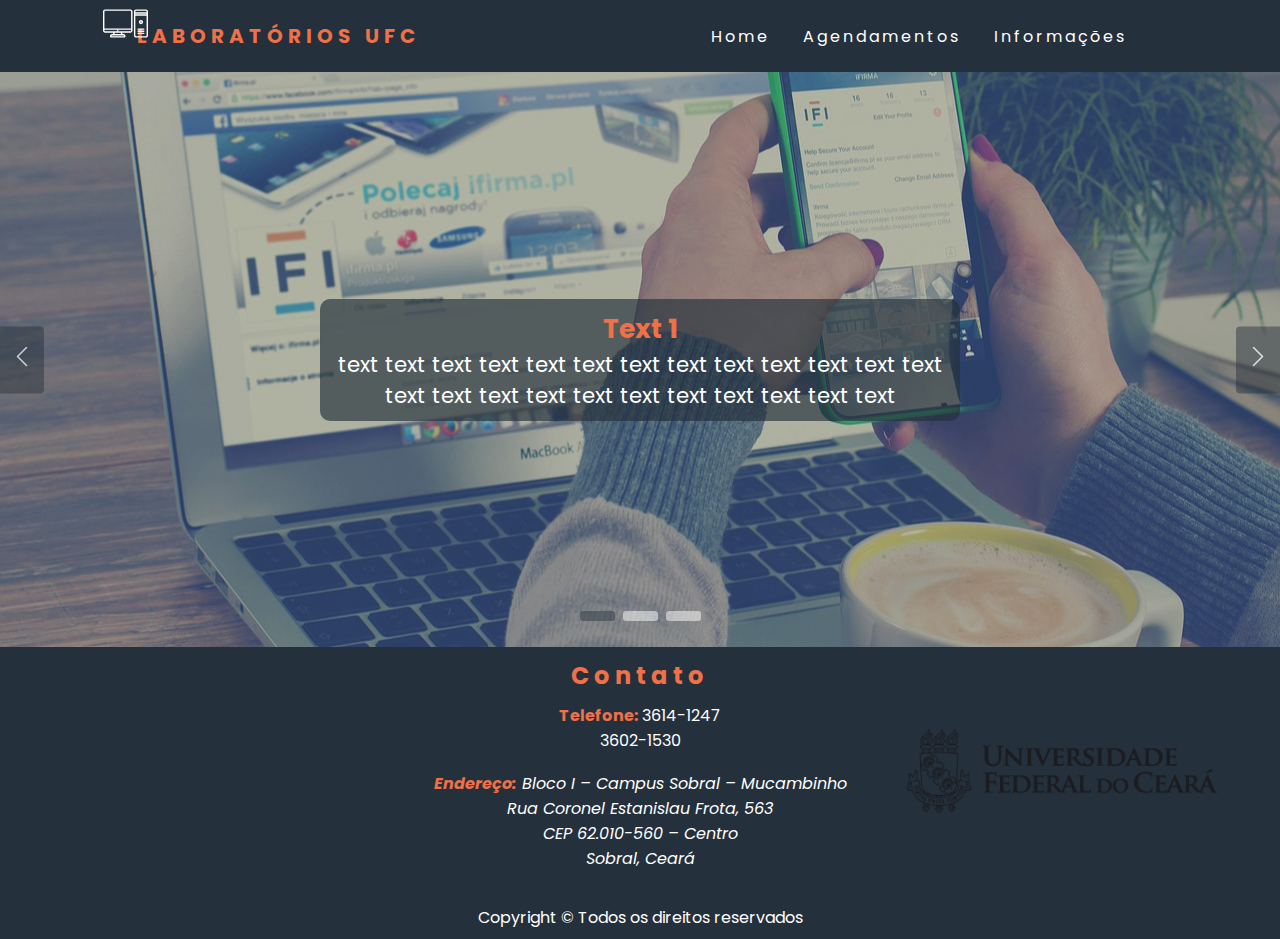
==== Projeto BIA/index.html @ 328a327f "Add ALL" ====
<!DOCTYPE html>
<html lang="en">
<head>
	<meta charset="UTF-8">
	<meta name="viewport" content="width=device-width,initial-scale=1.0">
	<meta http-equiv="X-UA-Compatible" content="ie=edge">
	<title>
		Laboratórios Universitários
	</title>
	<link rel="stylesheet" type="text/css" href="css/fontawesome.all.min.css">

	<link rel='stylesheet' href='css/owl.carousel.min.css'>

	<link rel="stylesheet" href="css/reset.css">
	<link rel="stylesheet" href="css/style.carousel.css">
	<link rel="stylesheet" href="css/style.css">
	<link href="https://fonts.googleapis.com/css2?family=Poppins:wght@300&display=swap" rel="stylesheet">

</head>

<body>
	<!--Início do menu-->
		<nav>
			<div class="logo">
				<img class="computer" src="imagens/computer.svg"><h4>Laboratórios UFC</h4>
			</div>
			<ul>
				<li><a href="index.html">Home</a></li>
				<li><a href="agendamentos.html">Agendamentos</a></li>
				<li><a href="info.html">Informações</a></li>
			</ul>
			<div class="burger">
				<div class="line1"></div>
				<div class="line2"></div>
				<div class="line3"></div>
			</div>
		</nav>
	<!--Fim do menu-->

	<!--Início do Carrossel-->
	<div class="owl-carousel">
		<div class="owl-lazy" data-src="imagens/slide1.jpg">
			<div class="owl-caption">
				<h3>Text 1</h3>
				<p>text text text text text text text text text text text text text text text text text text text text text text text text</p>
			</div>	
		</div>
		<div class="owl-lazy" data-src="imagens/slide2.jpg">
			<div class="owl-caption">
				<h3>Text 2</h3>
				<p>text text text text text text text text text text text text text text text text text text text text text text text text</p>
			</div>	
		</div>
		<div class="owl-lazy" data-src="imagens/slide3.jpg">
			<div class="owl-caption">
				<h3>Text 3</h3>
				<p>text text text text text text text text text text text text text text text text text text text text text text text text</p>
			</div>	
		</div>
	</div>
	
	<img class="ufclogo" src="imagens/logo_preto.png">

	<!--Fim do carrossel-->
	

</body>
<footer id="footer_info">
	<h2>Contato</h2>
	
	<p>
		<b>Telefone:</b> 3614-1247 <br>
				  3602-1530
	</p>
	<p>
	<address>
		<b>Endereço:</b> Bloco I – Campus Sobral – Mucambinho <br>
				Rua Coronel Estanislau Frota, 563 <br>
				CEP 62.010-560 – Centro <br>
				Sobral, Ceará <br> <br>  
	
	</p>
	</address>
	<p>Copyright &copy; Todos os direitos reservados</p>   
	
</footer>

<script src='script/jquery.min.js'></script>
<script src='script/owl.carousel.min.js'></script>
<script src='script/script.js'></script>
<script src="script/app.js"></script>

</html>
---- Projeto BIA/css/style.carousel.css ----
/*Estilo do carrossel*/
.owl-carousel{
    float: left;
}
.owl-carousel,
.owl-stage-outer,
.owl-stage,
.owl-item,
.owl-lazy{
    height: 100%;
    position: relative;
}

.owl-lazy{
    padding: 0;
    background-repeat: no-repeat;
    background-size: cover;
    background-position: center;
}

.owl-prev,
.owl-next{
    position: absolute;
    background: #24303ba6;
    transform: translateY(-50%);
    opacity: 0.7;
    top: 50%;
    padding: 20px 12px;
    color: white;
}
.owl-prev:hover,
.owl-next:hover{
	background:#f07048;
}

.owl-prev{
    border-radius: 0 4px 4px 0;
    -webkit-border-radius: 0 4px 4px 0;
}
.owl-next{
    right: 0;
    left: auto;
    border-radius: 4px 0 0 4px;
    -webkit-border-radius: 4px 0 0 4px;
}
.owl-dots{
    position: absolute;
    width: 100%;
    z-index: 10;
    bottom: 15px;
    text-align: center;
	
}

.owl-dots .owl-dot{
    background: white;
    opacity: 0.5;
    display: inline-block;
    width: 35px;
    height: 10px;
    margin: 4px;
	border-radius: 3px;
}

.owl-dots .owl-dot.active{
    background: #24303ba6;
    opacity: 0.7;
}
/*Estilo das legendas*/
.owl-caption{
    position: absolute;
    top: 50%;
    left: 50%;
    transform: translate(-50%,-50%);
    -webkit-transform: translate(-50%,-50%);
    background:#24303ba6;
    border-radius: 10px;
    -webkit-transform: 10px;
    color: white;
    padding: 10px;
    text-align: center;
    font-family: 'Poppins' , sans-serif;
}

.owl-caption h3{
    font-size: 20pt;
    color:#f07048;
}
.owl-caption p{
    font-size: 16pt;
}
---- Projeto BIA/css/style.css ----
/*Estilo do menu*/
*{
	margin: 0px;
	padding: 0px;
	box-sizing: border-box;
	font-family: 'Poppins' , sans-serif;
}
body{
	overflow-x: hidden;
}
nav{
	display: flex;
	justify-content: space-around;
	align-items: center;
	min-height: 8vh;
	background-color: #24303b;
	font-family: 'Poppins', sans-serif;
}

.logo{
	color: #f07048;
	text-transform: uppercase;
	letter-spacing: 5px;
	font-size: 20px;
}

nav ul{
	display: flex;
	justify-content: space-around;
    width: 35%;
}
nav li{
	list-style: none;
	display: inline-block;
}

nav a{
	text-decoration: none;
	color: white;
	letter-spacing: 3px;
}
nav a:hover{
	color: #f07048;
}

.burger{
	display: none;
	cursor: pointer;
}
.burger div{
	width: 25px;
	height: 3px;
	background-color:white;
	margin: 5px;
	transition: all 0.3s ease;
}

@media screen and (max-width:1024px){
	nav ul{
        width: 60%;
	}
	.computer{
		opacity: 0;
	}
	.information{
		opacity: 0;
	}
	.calendar{
		opacity: 0;
	}
}

@media screen and (max-width:768px){
	body{
		overflow-x: hidden;
	} 
	nav ul{
		position: absolute;
		right: 0px;
		height: 92vh;
		top: 8vh; 
		background-color: #24303b;
		flex-direction: column;
		text-align: center;
		width: 50%;
		transform: translateX(100%);
		transition: transform 0.5s ease-in;
		z-index: 15;
	}
	nav li{
		opacity: 0;
	}
	.burger{
		display: block;
	}
	.owl-caption strong{
		font-size: 20pt;
	}
	.owl-caption p{
		font-size: 13pt;
	}
	.computer{
		opacity: 0;
	}
	.information{
		opacity: 0;
	}
	.calendar{
		opacity: 0;
	}
	.ufclogo{
		z-index: 5;
		transform: translateX(-250px);
		top: 80%;
	}
	.cards{
		height: 90px;
		padding: 10px;
	}
	section div p{
		font-size: 10pt;
		margin-left: -40px;
		position: absolute;
		margin-top: 5px;
	}
	section div img.img_card {
    position: absolute;
    margin-top: 2px;
	height: 11%;
    }
}

.nav-active{
	transform: translateX(0%);
}

@Keyframes navLinkFade{
	from{
		opacity: 0;
	}
	to{
		opacity: 1;
		transform: translateX(0px);
	}
}

.toggle .line1{
	transform: rotate(-45deg) translate(-5px,6px);
}
.toggle .line2{
	opacity: 0;
}
.toggle .line3{
	transform: rotate(45deg) translate(-5px,-6px);
}

.computer{
	height: 45px;
	position: absolute;
	left: 103px;
	top: 1px;
}
.information{
	height: 35px;
	position: absolute;
	left: 135px;
	top: 6px;
}
.calendar{
	height: 35px;
	left: 125px;
	top: 7px;
	position: absolute;
}
.ufclogo{
	position: absolute;
	height: 100px;
	opacity: 0.8;
	z-index: 5;
	left: 70%;
	top: 80%;
}








/*Formatação Rodapé*/
footer{
	font-family: 'Poppins', sans-serif;
}
footer#footer_info {
    background-color: #24303b;
    text-align: center;
	clear: both;
	border-top: 1px solid #24303b;
}
footer#footer_info p{
	color: white;
    margin: auto;
    padding-bottom: 9px;
    padding-top: 0px;
}
footer#footer_info h2 {
	letter-spacing: 5px;
	margin-top: 10px;
	margin-bottom: 10px;
    color: #f07048;
}
footer#footer_info b {
    color: #f07048;
}
footer#footer_info address{
	color: white;
}
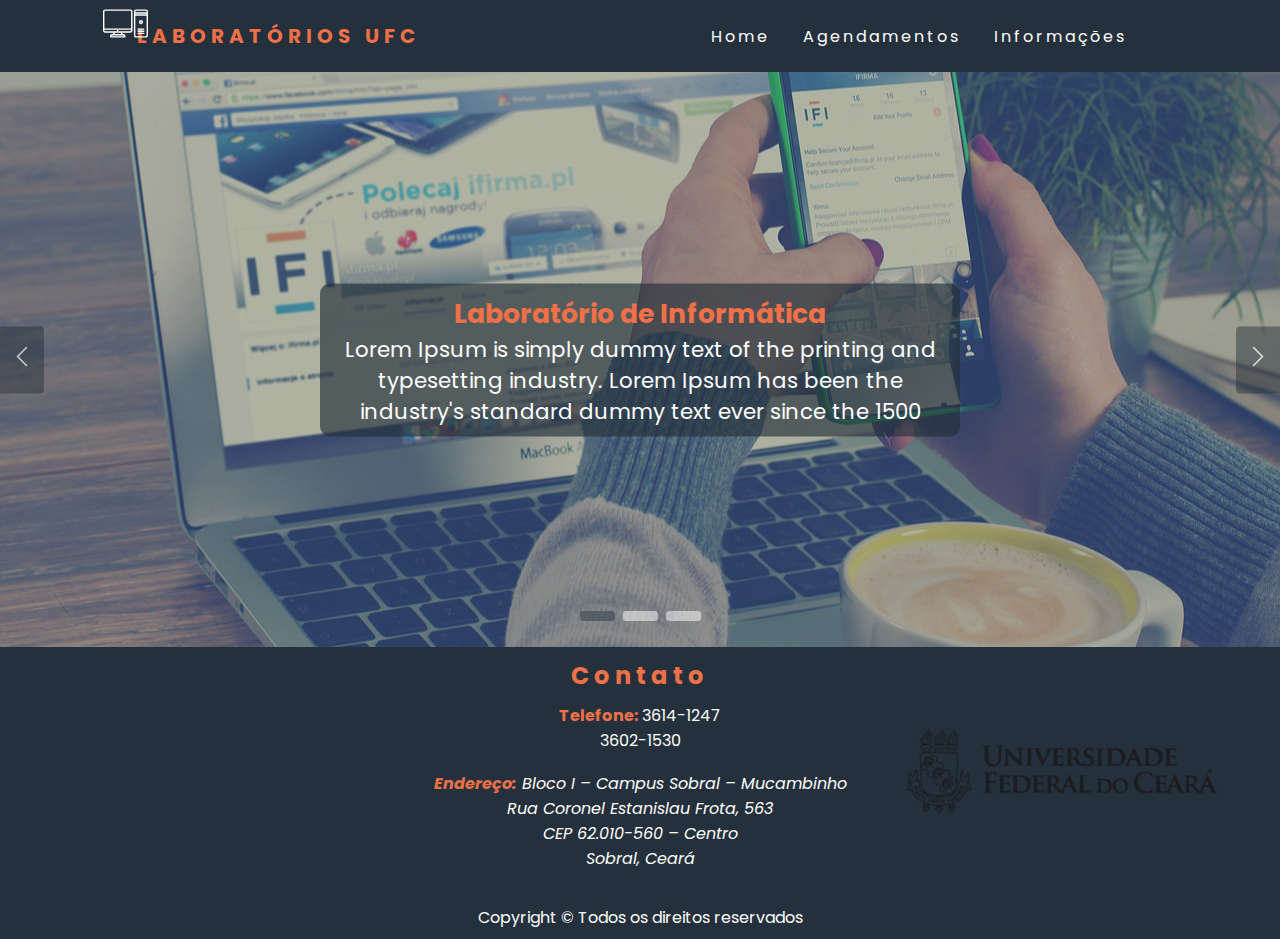
==== commit fd32a94d: "Update index.html" ====
--- a/Projeto BIA/index.html
+++ b/Projeto BIA/index.html
@@ -41,19 +41,19 @@
 	<div class="owl-carousel">
 		<div class="owl-lazy" data-src="imagens/slide1.jpg">
 			<div class="owl-caption">
-				<h3>Text 1</h3>
-				<p>text text text text text text text text text text text text text text text text text text text text text text text text</p>
+				<h3>Laboratório de Informática</h3>
+				<p>Lorem Ipsum is simply dummy text of the printing and typesetting industry. Lorem Ipsum has been the industry's standard dummy text ever since the 1500 </p>
 			</div>	
 		</div>
 		<div class="owl-lazy" data-src="imagens/slide2.jpg">
 			<div class="owl-caption">
-				<h3>Text 2</h3>
+				<h3>Laboratório de Computacinal</h3>
 				<p>text text text text text text text text text text text text text text text text text text text text text text text text</p>
 			</div>	
 		</div>
 		<div class="owl-lazy" data-src="imagens/slide3.jpg">
 			<div class="owl-caption">
-				<h3>Text 3</h3>
+				<h3>Laboratório de Simulações Númericas</h3>
 				<p>text text text text text text text text text text text text text text text text text text text text text text text text</p>
 			</div>	
 		</div>
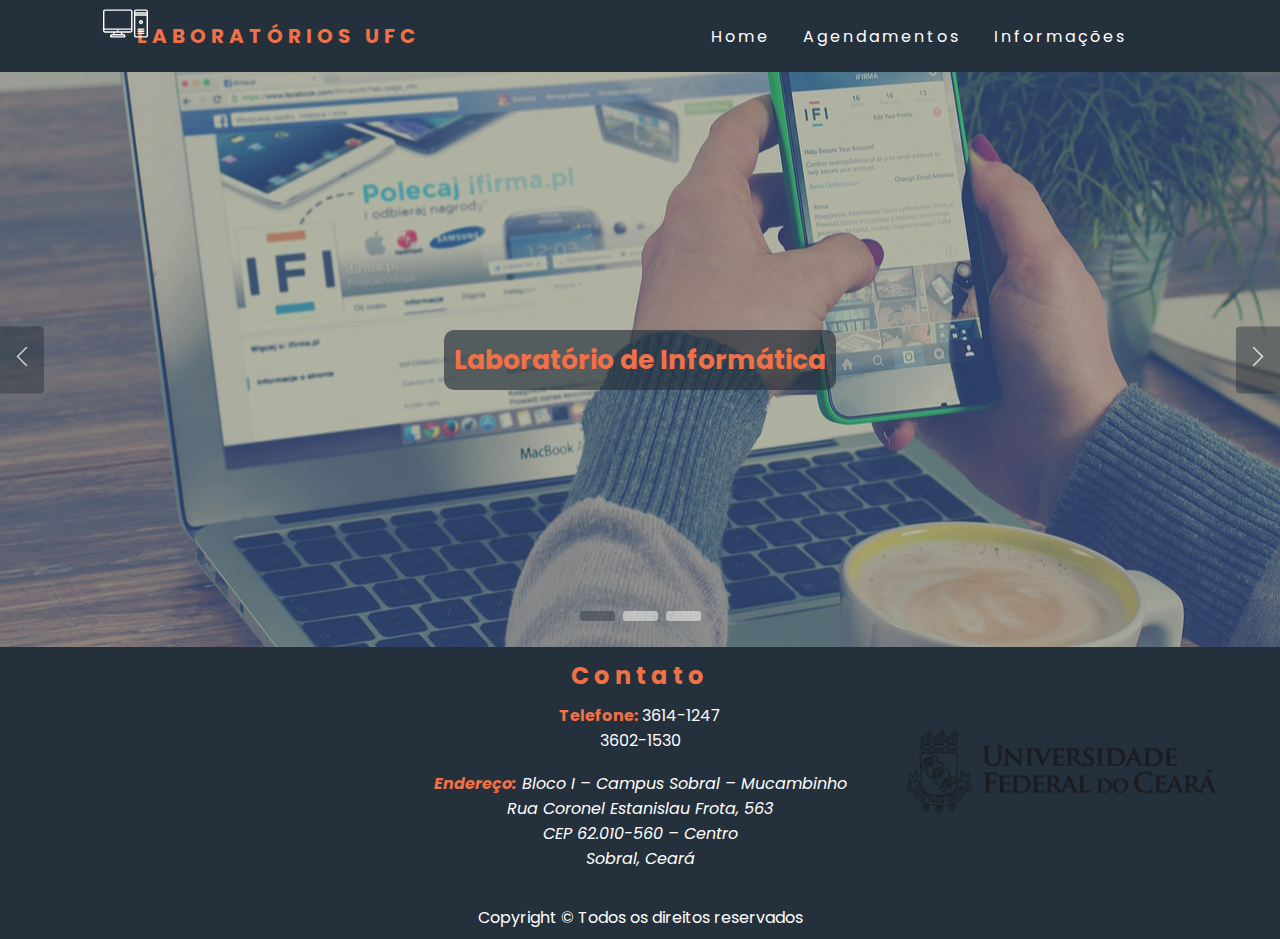
==== commit 07438c1c: "Update index.html" ====
--- a/Projeto BIA/index.html
+++ b/Projeto BIA/index.html
@@ -42,19 +42,19 @@
 		<div class="owl-lazy" data-src="imagens/slide1.jpg">
 			<div class="owl-caption">
 				<h3>Laboratório de Informática</h3>
-				<p>Lorem Ipsum is simply dummy text of the printing and typesetting industry. Lorem Ipsum has been the industry's standard dummy text ever since the 1500 </p>
+<!-- 				<p></p> -->
 			</div>	
 		</div>
 		<div class="owl-lazy" data-src="imagens/slide2.jpg">
 			<div class="owl-caption">
 				<h3>Laboratório de Computacinal</h3>
-				<p>text text text text text text text text text text text text text text text text text text text text text text text text</p>
+<!-- 				<p>text text text text text text text text text text text text text text text text text text text text text text text text</p> -->
 			</div>	
 		</div>
 		<div class="owl-lazy" data-src="imagens/slide3.jpg">
 			<div class="owl-caption">
 				<h3>Laboratório de Simulações Númericas</h3>
-				<p>text text text text text text text text text text text text text text text text text text text text text text text text</p>
+<!-- 				<p>text text text text text text text text text text text text text text text text text text text text text text text text</p> -->
 			</div>	
 		</div>
 	</div>
